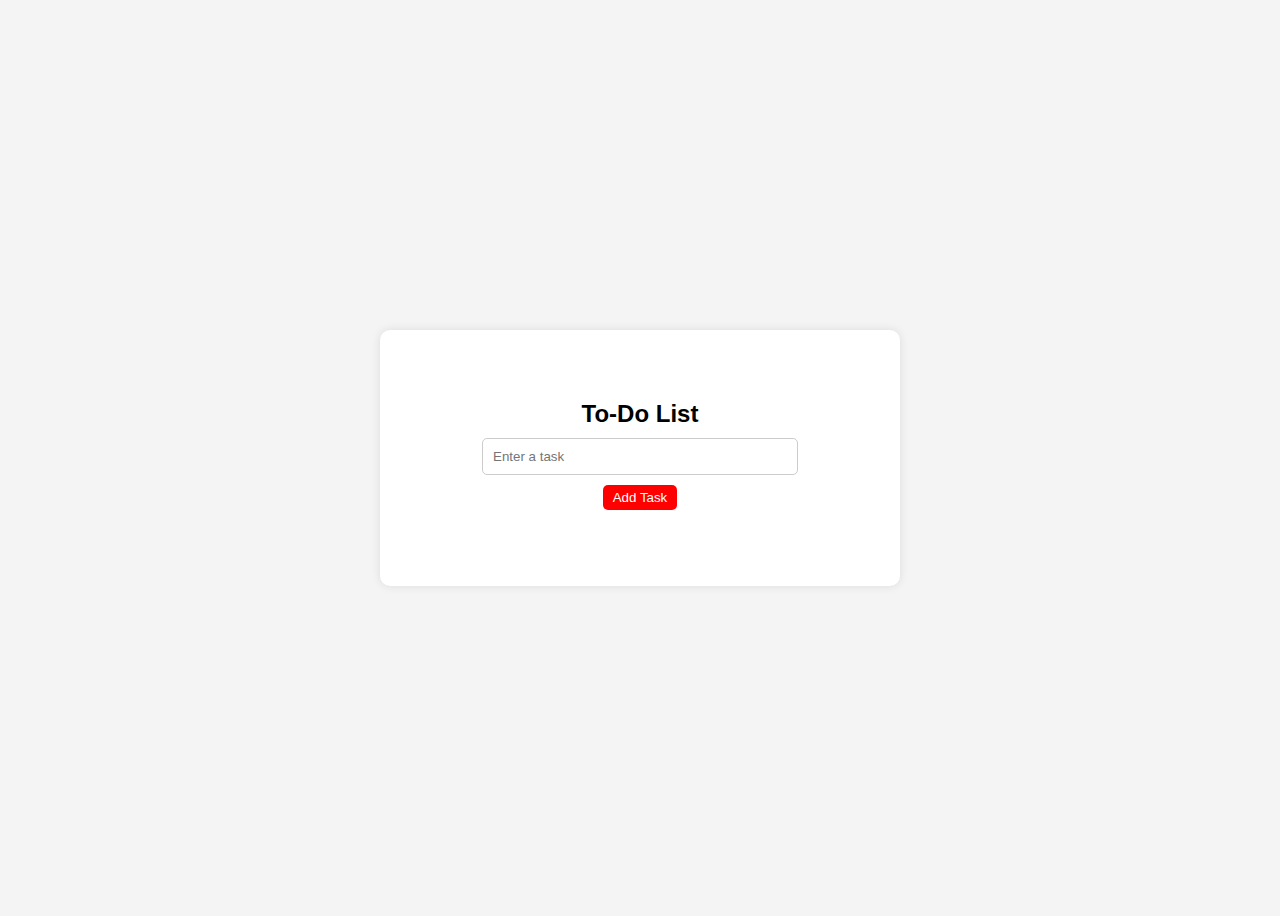
==== to-do-list/index.html @ fbeaf468 "Intial Commit" ====
<!DOCTYPE html>
<html lang="en">
<head>
    <meta charset="UTF-8">
    <title>To-Do List</title>
    <link rel="stylesheet" href="index.css">
</head>
<body>
<div class="container">
    <h2>To-Do List</h2>
    <input type="text" id="taskInput" placeholder="Enter a task">
    <button onclick="addTask()">Add Task</button>
    <ul id="taskList"></ul>
</div>

<script>
    function addTask() {
        let taskInput = document.getElementById("taskInput");
        let taskText = taskInput.value.trim();

        if (taskText === "") {
            alert("Please enter a task!");
            return;
        }

        let li = document.createElement("li");
        li.textContent = taskText;

        let removeBtn = document.createElement("button");
        removeBtn.textContent = "Remove";
        removeBtn.onclick = function () {
            li.remove();
        };

        li.appendChild(removeBtn);
        document.getElementById("taskList").appendChild(li);
        taskInput.value = "";
    }
</script>
</body>
</html>
---- to-do-list/index.css ----
body {
    font-family: Arial, sans-serif;
    display: flex;
    justify-content: center;
    align-items: center;
    height: 100vh;
    background: #f4f4f4;
}
.container {
    background: white;
    padding: 50px;
    border-radius: 10px;
    box-shadow: 0 0 10px rgba(0, 0, 0, 0.1);
    width: 420px;
    text-align: center;
    display: flex;
    flex-direction: column;
    align-items: center;
}
h2 {
    margin-bottom: 10px;
}
input {
    width: 70%;
    padding: 10px;
    margin-bottom: 10px;
    border: 1px solid #ccc;
    border-radius: 5px;
}
ul {
    list-style-type: none;
    padding: 0;
    margin-top: 10px;
    width: 100%;
}
li {
    background: #e3e3e3;
    margin: 5px 0;
    padding: 10px;
    display: flex;
    justify-content: space-between;
    align-items: center;
    border-radius: 5px;
}
button {
    background: red;
    color: white;
    border: none;
    padding: 5px 10px;
    cursor: pointer;
    border-radius: 5px;
}
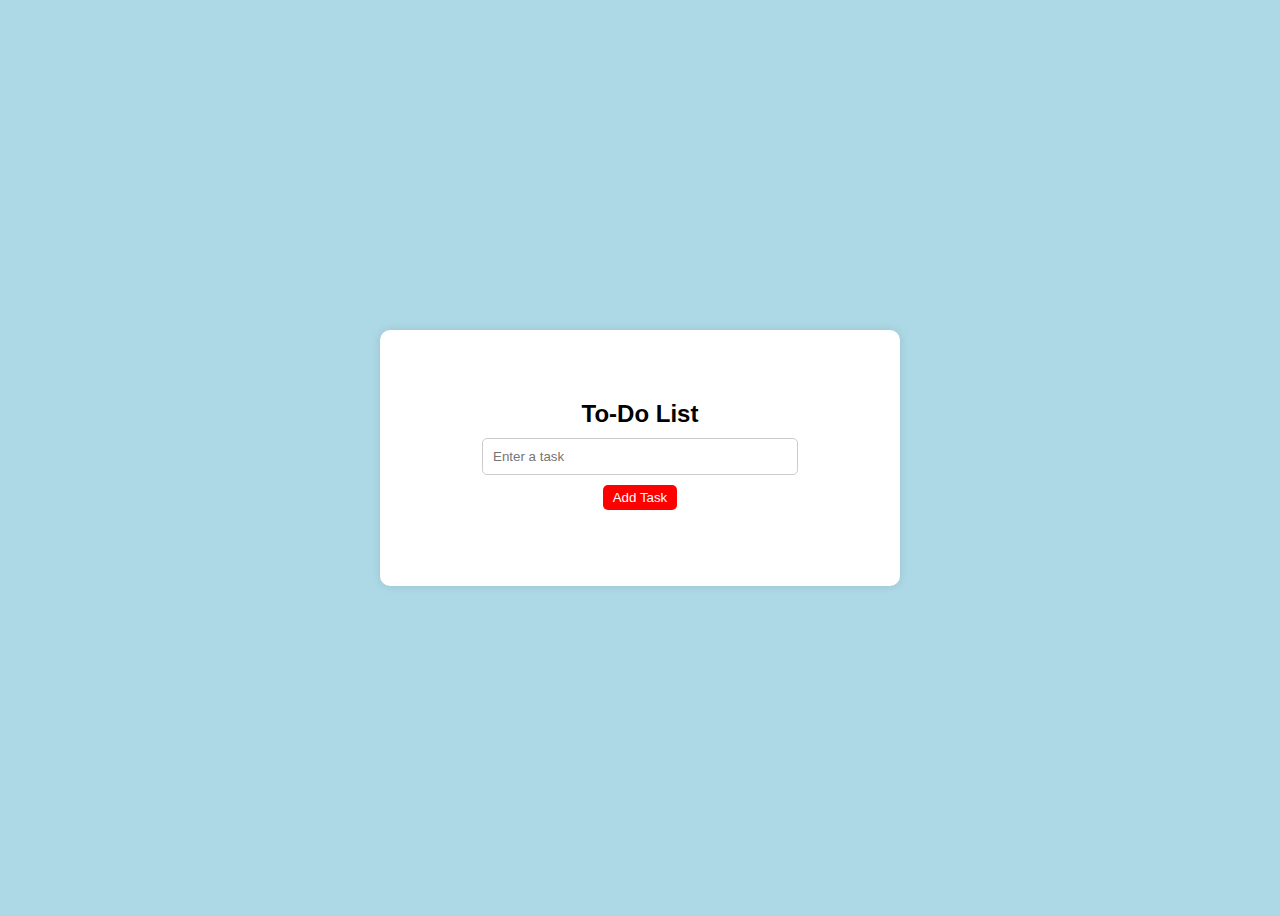
==== commit 14d42bf9: "Moved inline JavaScript to external file." ====
--- a/to-do-list/index.html
+++ b/to-do-list/index.html
@@ -13,29 +13,6 @@
     <ul id="taskList"></ul>
 </div>
 
-<script>
-    function addTask() {
-        let taskInput = document.getElementById("taskInput");
-        let taskText = taskInput.value.trim();
-
-        if (taskText === "") {
-            alert("Please enter a task!");
-            return;
-        }
-
-        let li = document.createElement("li");
-        li.textContent = taskText;
-
-        let removeBtn = document.createElement("button");
-        removeBtn.textContent = "Remove";
-        removeBtn.onclick = function () {
-            li.remove();
-        };
-
-        li.appendChild(removeBtn);
-        document.getElementById("taskList").appendChild(li);
-        taskInput.value = "";
-    }
-</script>
+<script src="index.js"></script>
 </body>
 </html>--- a/to-do-list/index.css
+++ b/to-do-list/index.css
@@ -4,7 +4,7 @@
     justify-content: center;
     align-items: center;
     height: 100vh;
-    background: #f4f4f4;
+    background: lightblue;
 }
 .container {
     background: white;
